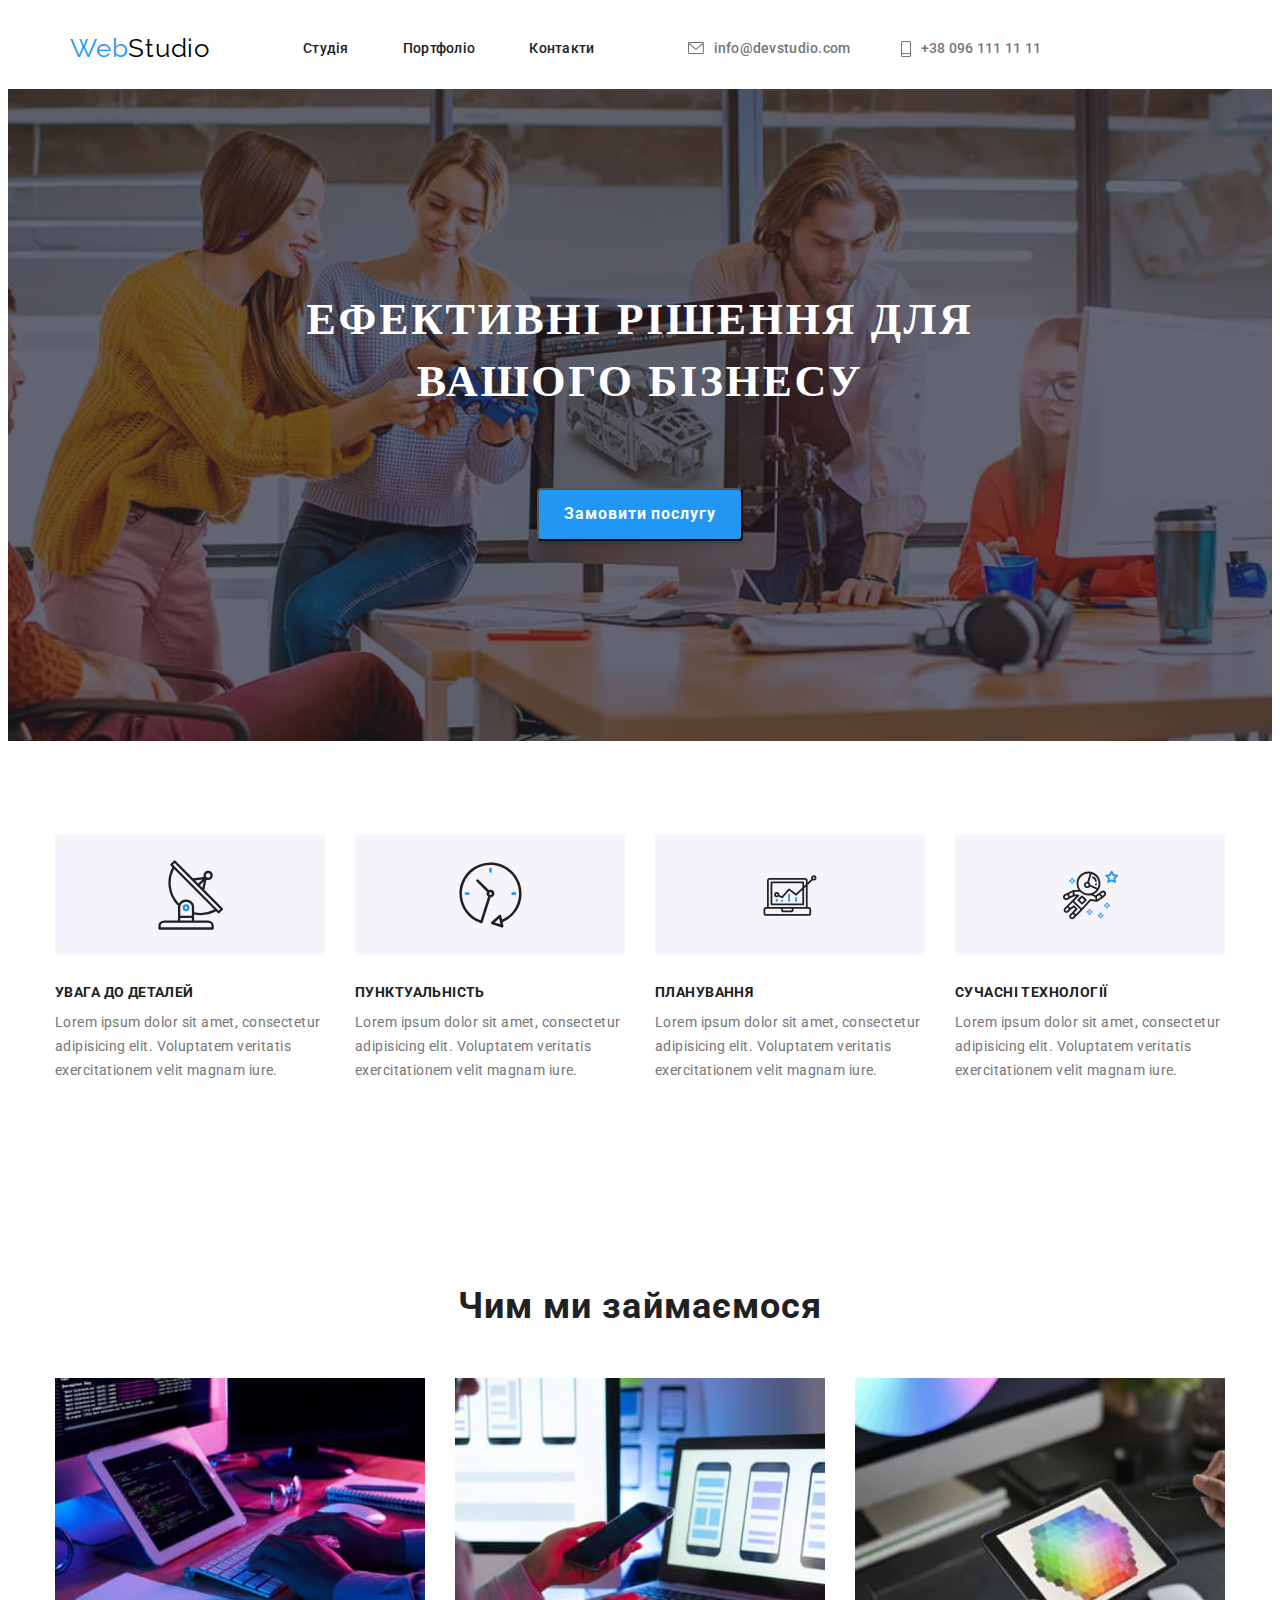
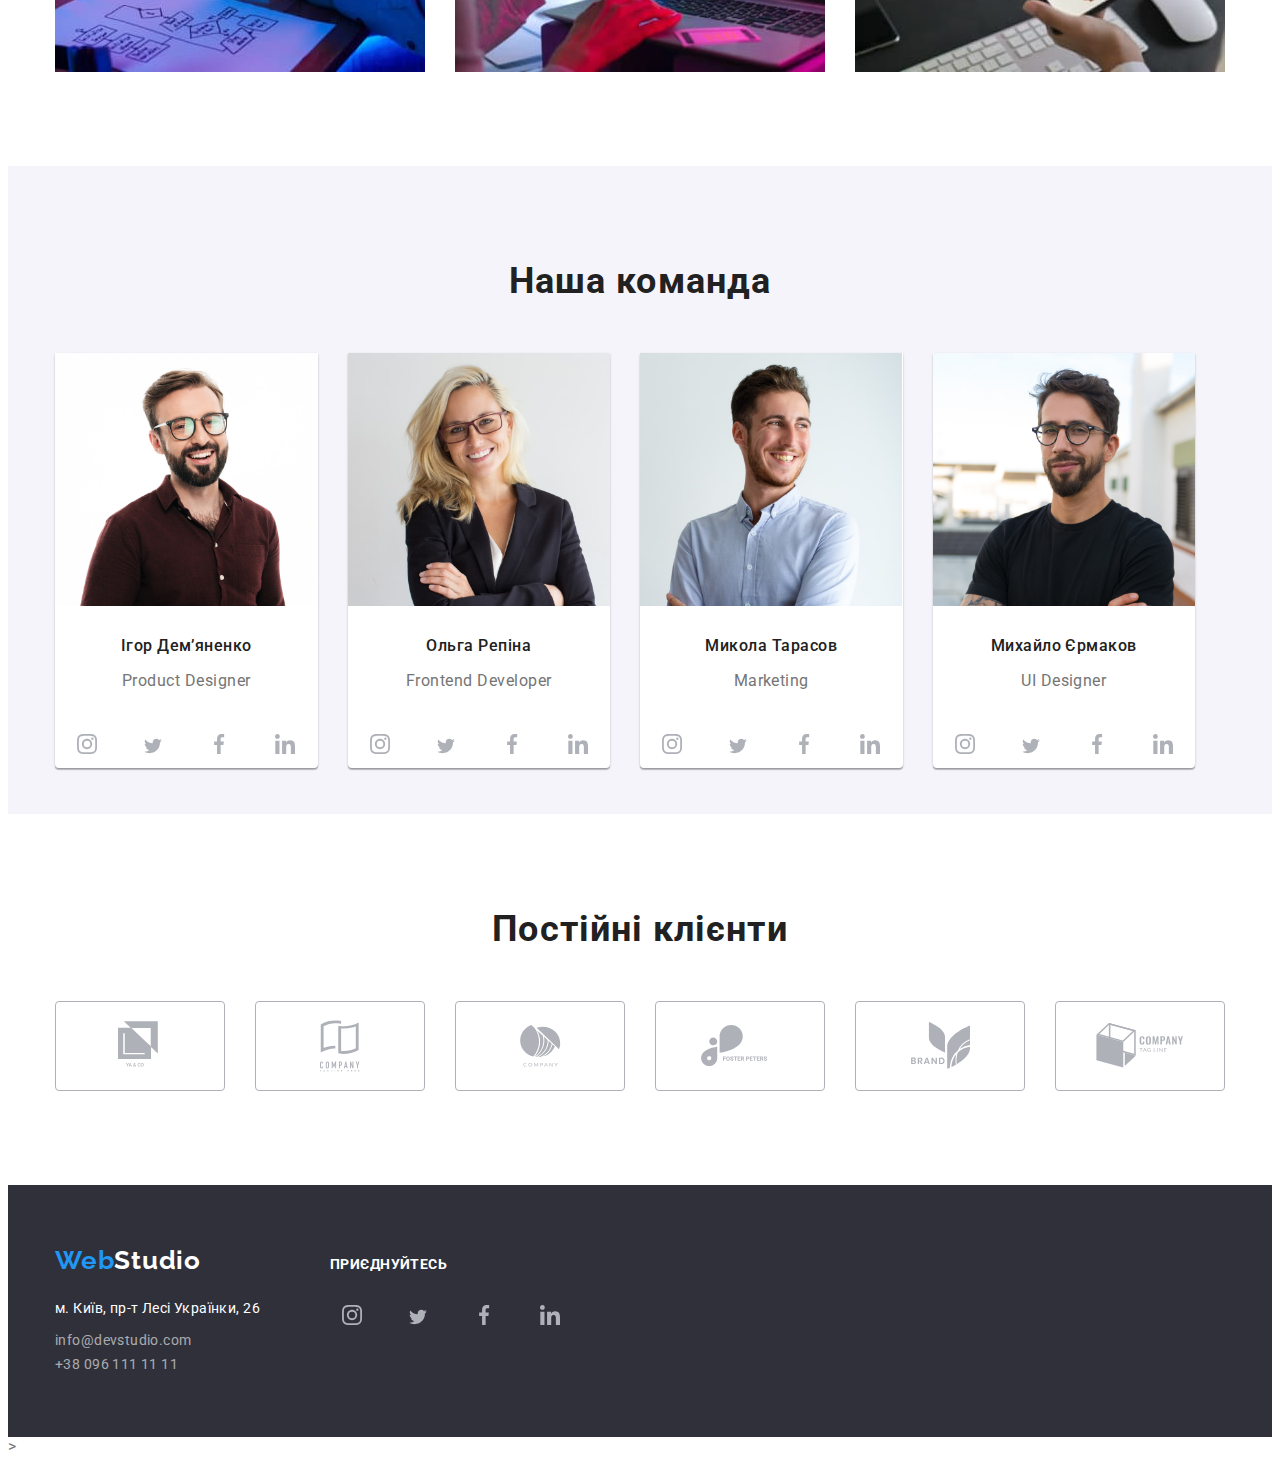
==== index.html @ fc5a06bf "add model" ====
<!DOCTYPE html>
<html lang="en">
<head>
    <meta charset="UTF-8">
    <meta http-equiv="X-UA-Compatible" content="IE=edge">
    <meta name="viewport" content="width=device-width, initial-scale=1.0">
    <title>WEB studio</title>
    <link rel="stylesheet" href="node_modules/modern-normalize/modern-normalize.css">
    <link href="https://fonts.googleapis.com/css2?family=Raleway:wght@700&family=Roboto:wght@400;500;700;900&display=swap" rel="stylesheet">
    <link rel="stylesheet" href="style.css">
</head>
<body>
  <!-- Шапка -->
    <header class="page-header container">
     <div class="container header-nav">
      <a class="logo" href="./"><span class="logo-span">Web</span>Studio</a>
      <nav>
       
     <ul class="nav-list">
        <li class="list-item"> <a class="nav-link" href="./">Студія</a></li>
        <li class="list-item"> <a class="nav-link" href="./portfolio.html" target="_blank" rel="noopener noreferer" >Портфоліо</a></li>
        <li class="list-item"> <a  class="nav-link" href="">Контакти</a></li>
        
     </ul>  
       </nav>
      <ul class="link-list">
      <li>
        <a class="mail navigation" href="mailto:info@devstudio.com">
      <svg class ="contact-nav" width="16" height="12">
        <use href="./img/iconssvg/symbol-defs-3.svg#icon-envelope" >
         
          </use> 
    </svg>
         
        info@devstudio.com</a></li>
      <li  ><a class="list-item navigation" href="tel:+38096111111">
        <svg class ="contact-nav"
        width="10" height="16">

        <use href="./img/iconssvg/symbol-defs-3.svg#icon-phone"></use>
        </svg>
        +38 096 111 11 11</a></li>
      </ul>
    </div>
    


  </header>
  <main>
   <!-- секція герой -->
   <section class="hero-section">
      <div class="container">
    <a href="link"></a>
    <h1 class="hero-title">Ефективні рішення для </br> 
      вашого бізнесу </h1>
     <button class="button" type="button"> Замовити послугу</button>
     </div>
     <!-- <div class="backdrob">
       <div class="modal">
         <button type="button" class="modal-button"></button>
       </div>
     </div> -->
    </section>  
    
       <!-- секція особливостей  -->
       <section class="section">
       <div class="container">

       <h2 class="visually-hidden ">Особливості</h2>
       <ul class="features">
        <li class="feature-item">
        <div class="fea-icons">
          <svg class="icon" width="65" height="70">
            <use href="./img/iconssvg/symbol-defs-3.svg#icon-uvaga">

            </use>

          </svg>
        </div>
        <h3 class="head-title"> УВАГА ДО ДЕТАЛЕЙ</h3>
        <p class="note">Lorem ipsum dolor sit amet, consectetur adipisicing elit. Voluptatem veritatis exercitationem velit magnam iure.</p>
        </li>
        <li class="feature-item">
        <div class="fea-icons">
          <svg  class="icon"width="65" height="70">
            <use href="./img/iconssvg/symbol-defs-3.svg#icon-clock">

            </use>

          </svg>
        </div>
        <h3 class="head-title"> ПУНКТУАЛЬНІСТЬ</h3>
        <p class="note">Lorem ipsum dolor sit amet, consectetur adipisicing elit. Voluptatem veritatis exercitationem velit magnam iure.</p>
        </li>
         <li  class="feature-item">
        <div class="fea-icons">
          <svg class="icon" width="70" height="53">
            <use href="./img/iconssvg/symbol-defs-3.svg#icon-diagram">

            </use>

          </svg>
        </div>
         <h3 class="head-title">ПЛАНУВАННЯ</h3>
         <p class="note">Lorem ipsum dolor sit amet, consectetur adipisicing elit. Voluptatem veritatis exercitationem velit magnam iure.</p>
        </li>
         <li  class="feature-item">
           <div class="fea-icons">
          <svg class="icon" width="55" height="60">
            <use href="./img/iconssvg/symbol-defs-3.svg#icon-astronaut">
            </use>

          </svg>
        </div>
         <h3 class ="head-title">СУЧАСНІ ТЕХНОЛОГІЇ</h3>
         <p class="note">Lorem ipsum dolor sit amet, consectetur adipisicing elit. Voluptatem veritatis exercitationem velit magnam iure.</p>
          </li>
      </div>
    </ul>
        </section>

        <section class="section">
          <div class="container">
            
           <!-- робота -->
           <h2 class="second-title">Чим ми займаємося</h2>
           <ul class="image-list"> 
               
          <li>  <img src="./img/table.jpg" alt="image"> </li>
           <li> <img src="./img/phone.jpg" alt="image"></li>
          <li> <img src="./img/colors.jpg" alt="image"> </li>
            </ul>
          </div>
        </section>
        <section class="section-team section">
          <div class="container">
         <h2 class="third-title">Наша команда</h2>
           <ul class="team">
          <li class="team-link">
              <img src="./img/Igor.jpg" alt="Ігор Демяненко">
              <p class="name">Ігор Дем’яненко</p>
              <p class="Qualifying" >Product Designer</p>
              <ul class="symbol-icons">
                <li class="networks"> <a class="social-link" href=""> <svg  class="social-icon" width="20" height="20"><use href="./img/iconssvg/symbol-defs-3.svg#icon-instagram"></use></svg> </a> </li>
                <li class="networks"> <a class="social-link" href=""> <svg  class="social-icon" width="20" height="16"><use href="./img/iconssvg/symbol-defs-3.svg#icon-twitter"></use></svg> </a> </li>
                <li class="networks"> <a class="social-link" href=""> <svg  class="social-icon" width="20" height="20"><use href="./img/iconssvg/symbol-defs-3.svg#icon-facebook"></use></svg> </a> </li>
                <li class="networks"> <a class="social-link" href=""> <svg  class="social-icon" width="20" height="20"><use href="./img/iconssvg/symbol-defs-3.svg#icon-linkedin"></use></svg> </a> </li>
            </ul>
          </li>
          <li class="team-link" >
          
            <img src="./img/Olga.jpg" alt="Ольга Репіна">
            <p class="name">Ольга Репіна</p>
            <p class="Qualifying">Frontend Developer</p>
            <ul  class="symbol-icons">
              <li class="networks"> <a class="social-link" href=""> <svg  class="social-icon" width="20" height="20"><use href="./img/iconssvg/symbol-defs-3.svg#icon-instagram"></use></svg> </a> </li>
              <li class="networks"> <a class="social-link" href=""> <svg  class="social-icon" width="20" height="16"><use href="./img/iconssvg/symbol-defs-3.svg#icon-twitter"></use></svg> </a> </li>
              <li class="networks"> <a class="social-link" href=""> <svg  class="social-icon" width="20" height="20"><use href="./img/iconssvg/symbol-defs-3.svg#icon-facebook"></use></svg> </a> </li>
              <li class="networks"> <a class="social-link" href=""> <svg  class="social-icon" width="20" height="20"><use href="./img/iconssvg/symbol-defs-3.svg#icon-linkedin"></use></svg> </a> </li>
          </ul>
        </li>
        <li class="team-link">
            <img src="./img/Tarasov.jpg" alt="Мікола Тарасов">
            <p class="name">Микола Тарасов</p>
            <p class="Qualifying">Marketing</p>
            <ul class="symbol-icons">
              <li class="networks"> <a class="social-link" href=""> <svg  class="social-icon" width="20" height="20"><use href="./img/iconssvg/symbol-defs-3.svg#icon-instagram"></use></svg> </a> </li>
              <li class="networks"> <a class="social-link" href=""> <svg  class="social-icon" width="20" height="16"><use href="./img/iconssvg/symbol-defs-3.svg#icon-twitter"></use></svg> </a> </li>
              <li class="networks"> <a class="social-link" href=""> <svg  class="social-icon" width="20" height="20"><use href="./img/iconssvg/symbol-defs-3.svg#icon-facebook"></use></svg> </a> </li>
              <li class="networks"> <a class="social-link" href=""> <svg  class="social-icon" width="20" height="20"><use href="./img/iconssvg/symbol-defs-3.svg#icon-linkedin"></use></svg> </a> </li>
          </ul>
        </li>
        <li class="team-link">
            <img src="./img/Ermakov.jpg" alt="Михайло Єрмаков">
            <p class="name">Михайло Єрмаков</p>
            <p class="Qualifying">UI Designer</p>
            <ul class="symbol-icons">
              <li class="networks"> <a class="social-link" href=""> <svg  class="social-icon" width="20" height="20"><use href="./img/iconssvg/symbol-defs-3.svg#icon-instagram"></use></svg> </a> </li>
              <li class="networks"> <a class="social-link" href=""> <svg  class="social-icon" width="20" height="16"><use href="./img/iconssvg/symbol-defs-3.svg#icon-twitter"></use></svg> </a> </li>
              <li class="networks"> <a class="social-link" href=""> <svg  class="social-icon" width="20" height="20"><use href="./img/iconssvg/symbol-defs-3.svg#icon-facebook"></use></svg> </a> </li>
              <li class="networks"> <a class="social-link" href=""> <svg  class="social-icon" width="20" height="20"><use href="./img/iconssvg/symbol-defs-3.svg#icon-linkedin"></use></svg> </a> </li>
          </ul>
        </li>
          </ul>
        </div>
          </section>
          <section class="section">
            <div class="container">
            <h2 class="second-title">Постійні клієнти</h2>
            <ul class="customer">
              <li class="customers-item"><a href="" class="customers-link"><svg class="customers-icon" width="44" height="49">
               <use href="./img/iconssvg/symbol-defs-3.svg#icon-logo-1">

               </use>
              </svg></a></li>
              <li class="customers-item"><a href="" class="customers-link"><svg class="customers-icon" width="40" height="52">
                <use href="./img/iconssvg/symbol-defs-3.svg#icon-logo-2">

                </use>
              </svg></a></li>
              <li class="customers-item"><a href="" class="customers-link"><svg class="customers-icon" width="41" height="42">
                <use href="./img/iconssvg/symbol-defs-3.svg#icon-logo-3">

                </use>
              </svg></a></li>
              <li class="customers-item"><a href="" class="customers-link"><svg class="customers-icon" width="79" height="42">
                <use href="./img/iconssvg/symbol-defs-3.svg#icon-logo-4">

                </use>
              </svg></a></li>
              <li class="customers-item"><a href="" class="customers-link"><svg class="customers-icon" width="59" height="47">
                <use href="./img/iconssvg/symbol-defs-3.svg#icon-logo-5">

                </use>
              </svg></a></li>
              <li class="customers-item"><a href="" class="customers-link"><svg class="customers-icon" width="88" height="45">
                <use href="./img/iconssvg/symbol-defs-3.svg#icon-logo-6">

                </use>
              </svg></a></li>
            </ul>
            </div>
          </section>
        </main>
          <footer class="section-footer">
           
            <div class="container footer-item">
              <div class="footer-contact">
          <a class="footer-logo" href=""><span class="logo-span">Web</span>Studio</a>
          <address class="adrdess-link">м. Київ, пр-т Лесі Українки, 26</address>
          <ul class="footer-contacts">
            <li class="list-speak"><a class="email" href="mailto:info@devstudio.com">info@devstudio.com</a></li>
            <li  class="list-speak"> <a class="tele" href="tel:+38096111111">+38 096 111 11 11</a></li>
            
          </div>
            <div class="join">
              <b class="join-networks">ПРИЄДНУЙТЕСЬ</b>
             
          <ul class="social-network-list">
              <li class="networks"> <a class="social-link" href=""> <svg class="social-icon" width="20" height="20"><use href="./img/iconssvg/symbol-defs-3.svg#icon-instagram"></use></svg> </a> </li>
              <li class="networks"> <a class="social-link" href=""> <svg  class="social-icon" width="20" height="16"><use href="./img/iconssvg/symbol-defs-3.svg#icon-twitter"></use></svg> </a> </li>
              <li class="networks"> <a class="social-link" href=""> <svg  class="social-icon" width="20" height="20"><use href="./img/iconssvg/symbol-defs-3.svg#icon-facebook"></use></svg> </a> </li>
              <li class="networks"> <a class="social-link" href=""> <svg  class="social-icon" width="20" height="20"><use href="./img/iconssvg/symbol-defs-3.svg#icon-linkedin"></use></svg> </a> </li>
            </ul>
            </div>
             </div>
        
          </footer>
          
  <script src="./js/modal.js" type="modul"></script>>
</body>
</html>
---- style.css ----
:root{
 --primary-text-color: #757575;
--title-text-color: #212121;
--accent-color: #2196F3;
--background-color: #ffffff;
--svg: #AFB1B8;


}
/* глобальний border-box */
html{
    box-sizing: border-box;
}

*,
*::before,
*::after{
    box-sizing: inherit;
}

body{
    color: var(--primary-text-color);
}
a {
    text-decoration: none;
}
.section{
    padding-top: 94px;
    padding-bottom: 94px;
    margin-top: 0;
    margin-bottom: 0;
}
h1,h2,h3,p,ul{
   margin-top: 0;

}
img{
    display: block;
    max-width: 100%;
    height: auto;
}
ul{
    padding: 0;
    margin: 0;
    list-style: none;
}
/* Header */
/* .navigation{
    fill: currentColor
} */

.logo {

    margin-bottom: 25px;
    margin-top: 25px;
    color:#000000; 
    font-family: Raleway, sans-serif;
    font-style: 700;
    font-size: 26px;
    line-height: 1.2;
    letter-spacing: 0.03em;
}
.logo-span,.nav-link-portfolio, .nav-link:hover, .nav-link:focus
{
   color: #2196F3;
}
.nav-link, .head-title, .second-title, .third-title,.name, .term {
    color: #212121;
}

 .note, .Qualifying, .direction, .list-item, .mail { 
     color: 
    #757575;

}

.hero-title
{
    color:#FFFFFF ;
    padding-bottom: 30px;
}

.section-team {
    height: 648px;
    
    background-color: #F5F4FA;
}
/* footer */

.section-footer {
    background-color: #2F303A;
    padding-bottom: 60px;
padding-top: 60px;
}
.email, .tele, .tel {

    color: rgba(255, 255, 255, 0.6);
}
.adrdess-link {
    color: #FFFFFF;
    margin-top: 20px;
    margin-bottom: 9px;
}

/* portfolio */
.section-link{
    background-color: #E5E5E5;
}


/* text */
body{
color: var(--primary-text-color);
background-color: #ffffff;
font-family: roboto, sans-serif;
}
a {
    text-decoration: none;
}
/* шапка сайта */
ul {
    list-style: none;
}
span {
    color: var(--accent-color);
}

.mail, .tel, .nav-link {
    font-family: Roboto, sans-serif;
font-style: normal;
font-weight: 500;
font-size: 14px;
line-height: 1.1;
letter-spacing: 0.02em;

}
/* modal thing */
.backdrob{
    position: fixed;
    top: 0;
    left: 0;
    width: 100%;
    height: 100%;
    background-color: rgba(0, 0, 0, 0.2);
}
.modal{
    position: absolute;
    top: 50%;
    left: 50%;
    transform: translate(-50%,-50%);
    width: 528px;
    height: 581px;
    background-color: var(--background-color);

}
.modal-button{
position: absolute;
top: 8px;
right: 8px;
 border: 0;/*1px solid rgba(0, 0, 0, 0.1); */
border-radius: 50%;
width: 30px;
height: 30px;
background-image: url("./img/iconssvg/close.svg");
background-size: contain;

}
.hero-title {
    font-family: Roboto sans-serif;
font-style: normal;
font-weight: 900;
font-size: 44px;
line-height: 1.4;
letter-spacing: 0.06em;
}
.head-title{
    font-family: Roboto sans-serif;
font-style: normal;
font-weight: 700;
font-size: 14px;
line-height: 1.1;
letter-spacing: 0.03em;
}
.second-title, .third-title  {
    font-family: Roboto, sans-serif;
font-style: normal;
font-weight: 700;
font-size: 36px;
line-height: 1.2;
text-align: center;
letter-spacing: 0.03em;
margin-bottom: 50px;
}

.name {
    font-family: Roboto sans-serif;
font-style: normal;
font-weight: 500;
font-size: 16px;
line-height: 1.2;
/* identical to box height */
text-align: center;
letter-spacing: 0.03em;
}
.Qualifying {
    font-family: Roboto sans-serif;
font-style: normal;
font-weight: 400;
font-size: 16px;
line-height: 1.2;
/* identical to box height */
text-align: center;
letter-spacing: 0.03em;

}

.adrdess-link, .email,.tele,  .note {
    font-family: Roboto sans-serif;
font-style: normal;
font-weight: 400;
font-size: 14px;
line-height: 1.7;
/* or 171% */
letter-spacing: 0.03em;
}
.term {

    font-family: Roboto, sans-serif;
font-style: normal;
font-weight: 700;
font-size: 18px;
line-height: 2.0;
/* identical to box height, or 200% */
letter-spacing: 0.06em;

}
.direction {
    font-family: Roboto, sans-serif;
font-style: normal;
font-weight: 400;
font-size: 16px;
line-height: 1.8;
/* identical to box height, or 188% */
letter-spacing: 0.03em;
}
/* linksportfolio */
.link-catalog {
    position: absolute;
    width: 73px;
    height: 38px;
    left: 495px;
    top: 174px;
    
    background: #2196F3;
/* shadow-middle */
box-shadow: 0px 3px 1px rgba(0, 0, 0, 0.1), 0px 1px 2px rgba(0, 0, 0, 0.08), 0px 2px 2px rgba(0, 0, 0, 0.12);
border-radius: 4px;

}
.use {
    color: #FFFFFF;
    font-family: Roboto, sans-serif;
font-style: normal;
font-weight: 500;
font-size: 16px;
line-height: 1.6;
/* identical to box height, or 162% */
text-align: center;
letter-spacing: 0.03em;
}
.veb-catalog{
    position: absolute;
width: 128px;
height: 38px;
left: 576px;
top: 174px;

background: #F5F4FA;
border-radius: 4px;
}
.veb, .mark, .app, .dys  {
    color: #212121;
    font-family: Roboto, sans-serif;
font-style: normal;
font-weight: 500;
font-size: 16px;
line-height: 1.6;
/* identical to box height, or 162% */
text-align: center;
letter-spacing: 0.03em;
}
.app-catalog {
    position: absolute;
width: 145px;
height: 38px;
left: 712px;
top: 174px;

background: #F5F4FA;
border-radius: 4px;
}
.dys-catalog {
    position: absolute;
width: 103px;
height: 38px;
left: 865px;
top: 174px;

background: #F5F4FA;
border-radius: 4px;
}
.mark-catalog {
    position: absolute;
width: 103px;
height: 38px;
left: 865px;
top: 174px;

background: #F5F4FA;
border-radius: 4px;
}
.mark-catalog {
    position: absolute;
width: 130px;
height: 38px;
left: 976px;
top: 174px;

background: #F5F4FA;
border-radius: 4px;

}
.container {
    width: 1200px;
    margin-right: auto;
    margin-left: auto;
    margin-top: 0;
    padding-left: 15px;
    padding-right: 15px;
}

.section, .section-team {
    padding-top: 94;
    padding-bottom: 94;

}
.header-nav {
    margin-bottom: 0;

}
.nav-list, .link-list {
display: flex;
    margin-left: 93px;


}
.nav-list, .header-nav {
    display: flex;
    align-items: center ;
    justify-content: flex-start;
}
.list-item {
    /* border: 1px solid red; */
    margin-right: 54px;
   

font-family: 'Roboto';
font-style: normal;
font-weight: 500;
font-size: 14px;
line-height: 1.1;
letter-spacing: 0.02em;
}
.list-item:last-child {
    margin-right: 0;
}
.link-list {
    display: flex;
}
.link-list li + li {
    margin-left: 50px;

}
.button {
display: inline-block;
min-width: 200px;
padding: 10px 25px;
margin-top: 0;
background: #2196F3;
box-shadow: 0px 4px 4px rgba(0, 0, 0, 0.15);
border-radius: 4px;
text-decoration: none;
font-family: Roboto, sans-serif;
font-style: normal;
font-weight: 700;
font-size: 16px;
line-height: 1.8;
align-items: center;
text-align: center;
letter-spacing: 0.06em;
color: #FFFFFF;

}

ul {
    padding: 0;
    margin: 0;
    list-style: none;
}
.hero-section{
    background-color: #2F303A ;
    text-align: center;
    padding-bottom: 200px; 
    padding-top: 200px;
 background-image: linear-gradient(
     to right, 
     rgba(47, 48, 58, 0.4),
     rgba(47, 48, 58, 0.4)
 ),
 url("../img/bgi-hero.jpg");
 background-position: center;
 background-size:cover;
 background-repeat: no-repeat;
}
.features {
    display: flex;
    justify-content: space-between;

}
.head-title {
    font-family: Roboto, sans-serif;
font-style: normal;
font-weight: 700;
font-size: 14px;
line-height: 1.1;
letter-spacing: 0.03em;
text-transform: uppercase;

color: #212121;
}
.note{
    font-family: Roboto, sans-serif;
font-style: normal;
font-weight: 400;
font-size: 14px;
line-height: 1.7;
/* or 171% */
letter-spacing: 0.03em;

color: #757575;
}
.hero-title{
    display: block;


    margin-top: 0px;
    margin-bottom: 30px;
margin-bottom: 46px;
text-transform: uppercase;
    color: var(--background-color);
  
    font-weight: 900;
    font-size: 44px;
    line-height: 1.4;
    text-align: center;
    letter-spacing: 0.06em;
  }

.second-title{
    margin-bottom: 50px;
    color: var(--title-text-color);

    font-weight: 700;
    font-size: 36px;
    line-height: 1.2;
    text-align: center;
    letter-spacing: 0.03em;
}
.head-title{
    margin-bottom: 10px;
    color: var(--title-text-color);
  
    font-weight: 700;
    font-size: 14px;
    line-height: 1.14;
    letter-spacing: 0.03em;
}
.feature-item {
    width: 270px;
}
.note, .features {
    color: var(--primary-text-color);
  
    font-size: 14px;
    line-height: 1.7;
    letter-spacing: 0.03em;
}
.visually-hidden {
    position: absolute;
    width: 1px;
    height: 1px;
    border: 0;
    margin: -1px;
    padding: 0;
    clip: rect(0 0 0 0);
    overflow: hidden;
  } 
  .image-list {
      display: flex;
      justify-content: space-between;
    

  }
  .second-title {
      margin-bottom: 50px;
  }
  .team {
      display: flex;
      justify-content: space-between;
      
    
  }
  .team, .name 
  {
      color: var(--title-text-color);

      font-weight: 500 ;
      font-size: 16px;
      line-height: 1.2;
      text-align: center;
      letter-spacing: 00.03em;
  }

  .team-link{
      margin-right: 30px;
      box-shadow: 0px 1px 3px rgba(0, 0, 0, 0.12), 0px 1px 1px rgba(0, 0, 0, 0.14), 0px 2px 1px rgba(0, 0, 0, 0.2);
      border-radius: 0px 0px 4px 4px;
      background: #FFFFFF;
      ;
  }
  .team .Qualifying {
    color: var(--primary-text-color);
  
    font-size: 16px;
    line-height: 1.2;
    text-align: center;
    letter-spacing: 0.03em;
  }
  .name{
    font-family: Roboto,sans-serif;
    font-style: normal;
    font-weight: 500;
    font-size: 16px;
    line-height: 1.2;
    /* identical to box height */
    text-align: center;
    letter-spacing: 0.03em;

    margin-top: 30px;
    margin-bottom: 16px;
  }
  .Qualifying{
    font-family: Roboto, sans-serif;
font-style: normal;
font-weight: 400;
font-size: 16px;
line-height: 1.2;
/* identical to box height */
text-align: center;
letter-spacing: 0.03em;

  }
  /* продолжить потом по Bидео */
  /* footer */
  .section-footer, .adrdess-link{
      
    color: #ffffff;
    background-color: #2f303a;
  
    font-family: Roboto;
    font-style: normal;
    font-weight: 400;
    font-size: 14px;
    line-height: 1.7;
    letter-spacing: 0.03em;
  }
  .footer-logo {
    color: #ffffff;
  
    font-family: Raleway;
    font-style: normal;
    font-weight: 700;
    font-size: 26px;
    line-height: 1.2;
    letter-spacing: 0.03em;

  }
  .footer-contacts {
    color: rgba(255, 255, 255, 0.6);
  }
  .footer-contacts:hover,
  .footer-contacts:focus {
    color: var(--accent-color);
  }
 
  
  .email, .tele{
    font-family: Roboto, sans-serif;
    font-style: normal;
    font-weight: 400;
    font-size: 14px;
    line-height: 1.7;
    /* or 171% */
    letter-spacing: 0.03em;
    
    color: rgba(255, 255, 255, 0.6);
  }
  /* portfolio */

  .mark-catalog, .app-catalog,.dys-catalog,.link-catalog,.veb-catalog{
    display: inline-block;
    border: 1px solid black;
    border-radius: 4px;
   min-width: 73px;
    height: 38px;
    padding: 6px 22px;
  }
  
  /*приклади рабіт*/
  
  .term {
    color: var(--title-text-color);
  
    font-weight: 700;
    font-size: 18px;
    line-height: 2;
    letter-spacing: 0.06em;
  }
  
  .direction {
    color: var(--primary-text-color);
  
    font-size: 16px;
    line-height: 1.8;
    letter-spacing: 0.03em;
  }
  .examples
  {
      display: flex;
      flex-wrap: wrap;
      margin-left: -30px;
      margin-top: -30px;
     
  }
  .section-portfolio {
    padding-top: 94px;
    padding-bottom: 94px;
    margin-top: 0;
    margin-bottom: 0;
  }
  .examples-link {
    flex-basis: calc((100% - 90px) / 3);
    margin-left: 30px;
    margin-top: 30px;
    border: 1px solid #EEEEEE;

  }
 
  .navigation:hover,.filter-link:hover,
  .navigation:focus,.filter-link:focus{
      /* background: var(--accent-color); */
      color: var(--accent-color);
  }
.filter {
    display: flex;
justify-content: center;
margin-bottom: 50px;
}



/* псевдоелементи 1частина */


.fea-icons{
    background-color:  #F5F4FA;;
    width: 270px;
    height: 120px;
    display: flex;
    justify-content: center;
    align-items: center;
    margin-bottom: 30px;
}
.contact-nav{
    margin-right: 10px;
   fill: currentColor;
}
.mail, .list-item {
    display: flex;
    align-items: center;
}

.link-list .navigation:focus,
.link-list .navigartion:hover,
.contact-nav:focus,
.contact-nav:hover{ 
    color: var(--accent-color);
    fill: var(--accent-color);
}
.symbol-icons{
  display: flex;
  justify-content: center;
  align-items: baseline;
}
.networks:not(:last-child){
    margin-right: 22px;
    margin-top: 16px;
}
.social-link{
    display: inline-flex;
    justify-content: center;
    align-items: center;
    width: 44px;
    height: 44px;
    border-radius: 50%;
    color: var(--svg);
   
}
.social-link:hover,
.social-link:focus{
background-color: var(--accent-color);
fill: var(--background-color);

}

.social-icon:hover{
fill: var(--background-color);
}
 
/* 
.symbol-icons-footer{
    display:flex;
    margin-left: 70px;

}
.join{
    margin-top: 72px;
    margin-bottom: 20px;
} */
/* постійні клієнти */
.customer{
    display: flex;
    }
    .customers-item :not(:last-child){
        margin-right: 30px;
    }
    .customers-link{
        display: flex;
        justify-content: center;
        align-items: center;
        width: 170px;
        height: 90px;
        border: 1px solid var(--svg);
        border-radius: 4px;


        color: var(--svg);
    }
    .customers-link:hover
    .customers-link:focus{
        
        border-radius: 1px solid var(--accent-color);
        color: var(--accent-color);
    }
    .customer-icon{
        fill: currentColor;
    }
    
    /* приєднйтесь */
    .section-footer .network-link{
        background-color: rgba(255,255, 255, 0.6);
        color: var(--background-color);
      
    }
    .join, .social-icon{
        fill: currentColor;
    }
    .footer-item{
        display:flex;
        align-items: baseline;
    }
    .footer-contact{
        margin-right: 70px;
    }
    .join-networks{
        margin-bottom: 20px;
        font-size: 14px;
        line-height: 1.2;
        font-weight: 700;
        text-transform: uppercase;
        color: var(--background-color);
    }
    .join .social-link:hover,
    .join .social-link:focus{
        background-color: var(--accent-color);
    }

    .social-network-list{
        display: flex;
        align-items: baseline;
    }
    /* customers */
    .customers-icon{
        fill: currentColor;
        align-items: center;
        justify-content: center;
    }
    .customers-item{
        margin-right: 30px;
    }
    .customers-link:focus,
    .customers-link:hover{
        color: var(--accent-color);
    }
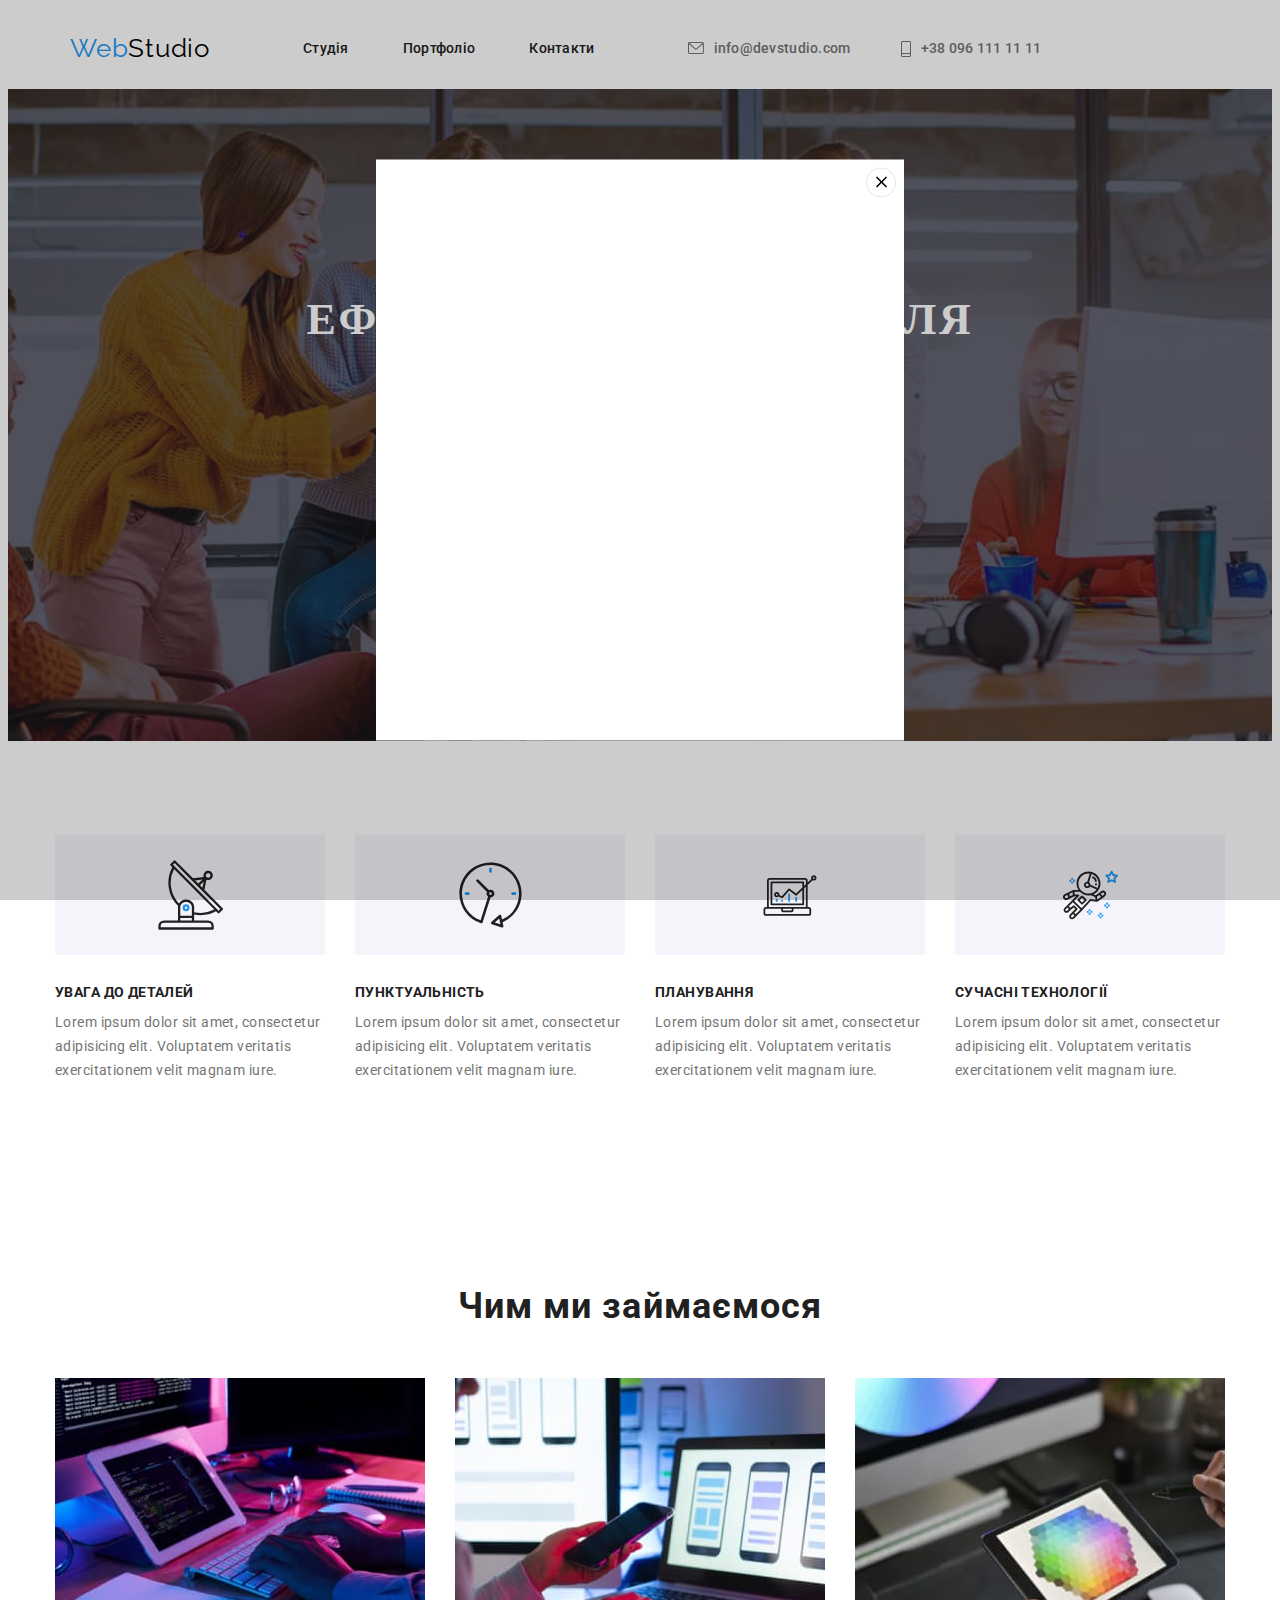
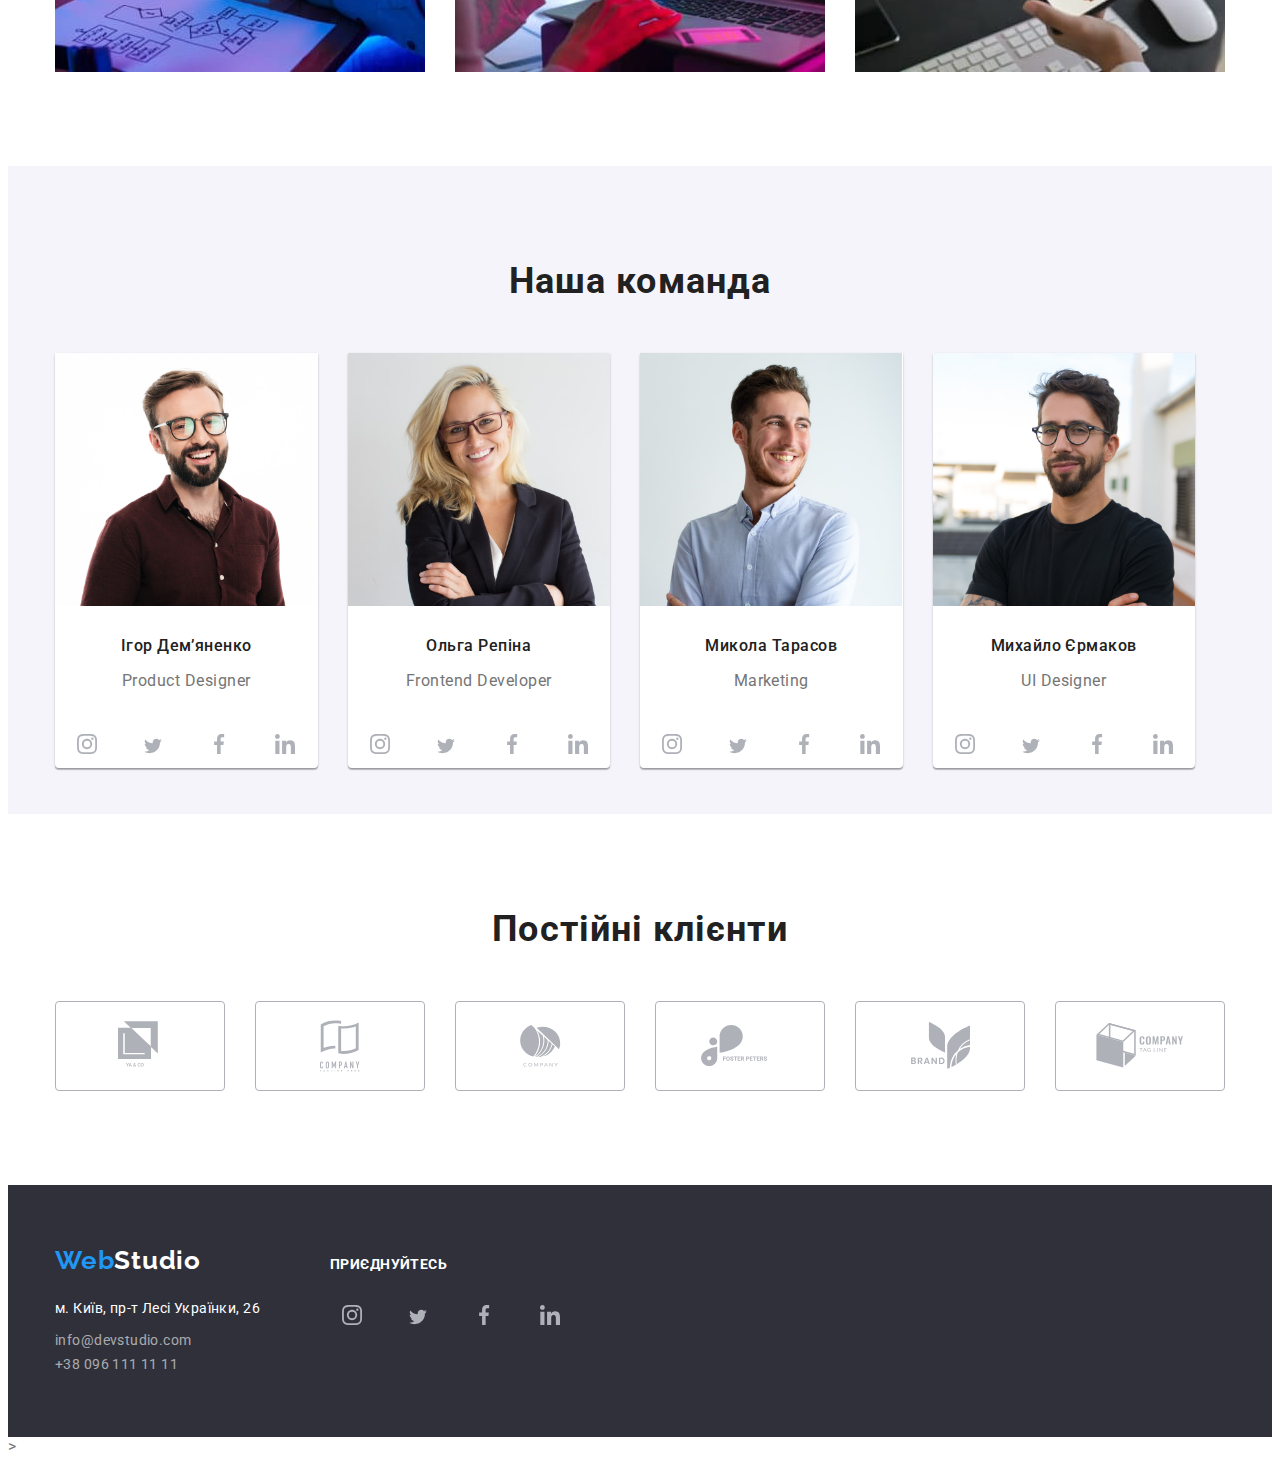
==== commit 8fd0818c: "add" ====
--- a/index.html
+++ b/index.html
@@ -55,11 +55,11 @@
       вашого бізнесу </h1>
      <button class="button" type="button"> Замовити послугу</button>
      </div>
-     <!-- <div class="backdrob">
+     <div class="backdrob">
        <div class="modal">
          <button type="button" class="modal-button"></button>
        </div>
-     </div> -->
+     </div>
     </section>  
     
        <!-- секція особливостей  -->
